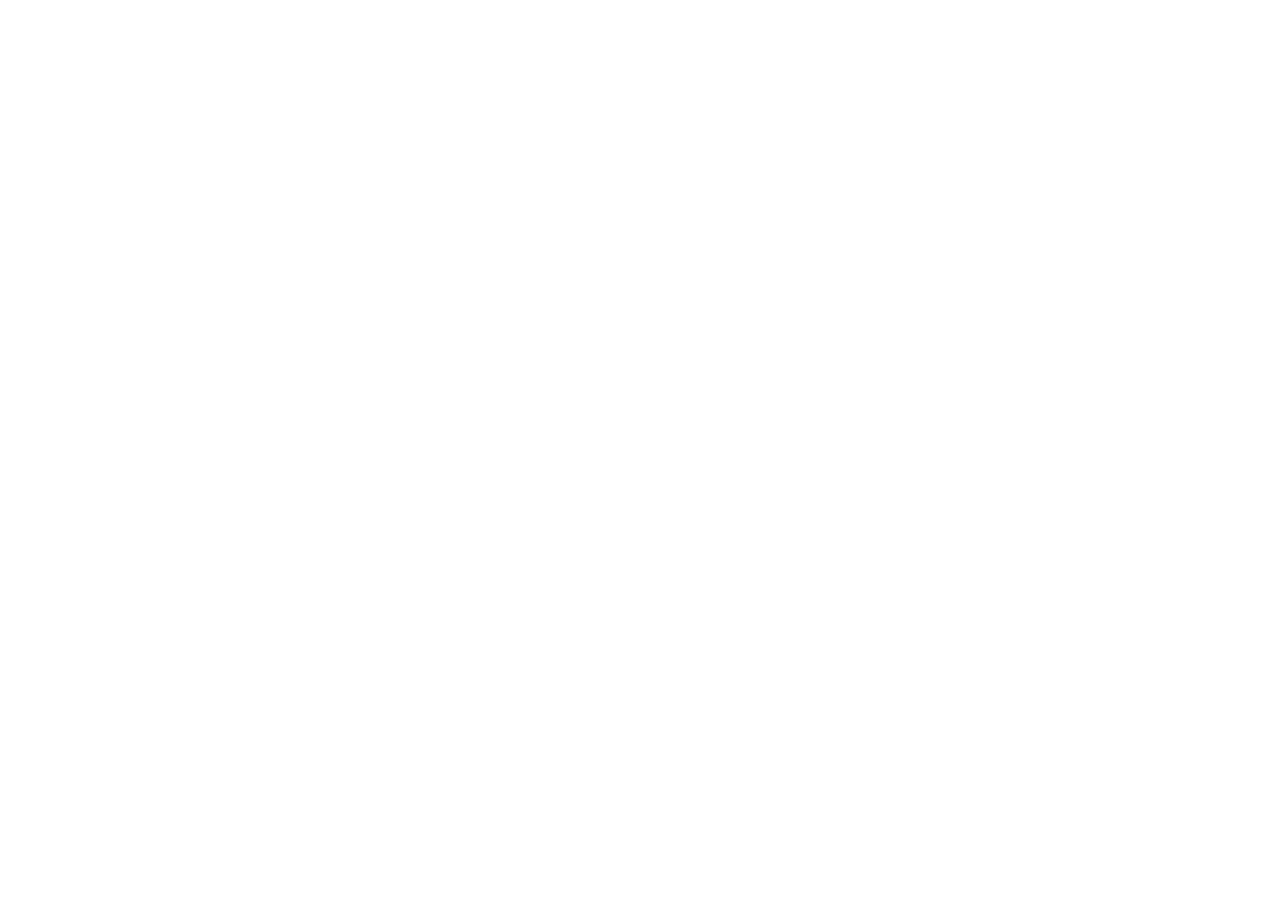
==== index.html @ 7a645a51 "Add files via upload" ====
<!Doctype html>

<head>
  <title> HS SHIT POST</title>
  <link rel="stylesheet" href="main.css">
  <script src="https://ajax.googleapis.com/ajax/libs/jquery/3.1.1/jquery.min.js"></script>
<head>

<body>
  <img src="Assets/Cards/Patches_The_Pirate.png" style="visibility: hidden; position: absolute" id="img"/>
  <audio src="Assets/Sounds/Patches_The_Pirate.ogg" id="audio"></audio>
  <script src="js/main.js"></script>
</body
---- main.css ----
body{
  background-image:url("Assets/BG.jpg");
  background-repeat: no-repeat;
  background-size: cover;
  width: 100%;
  height: 100%;
}
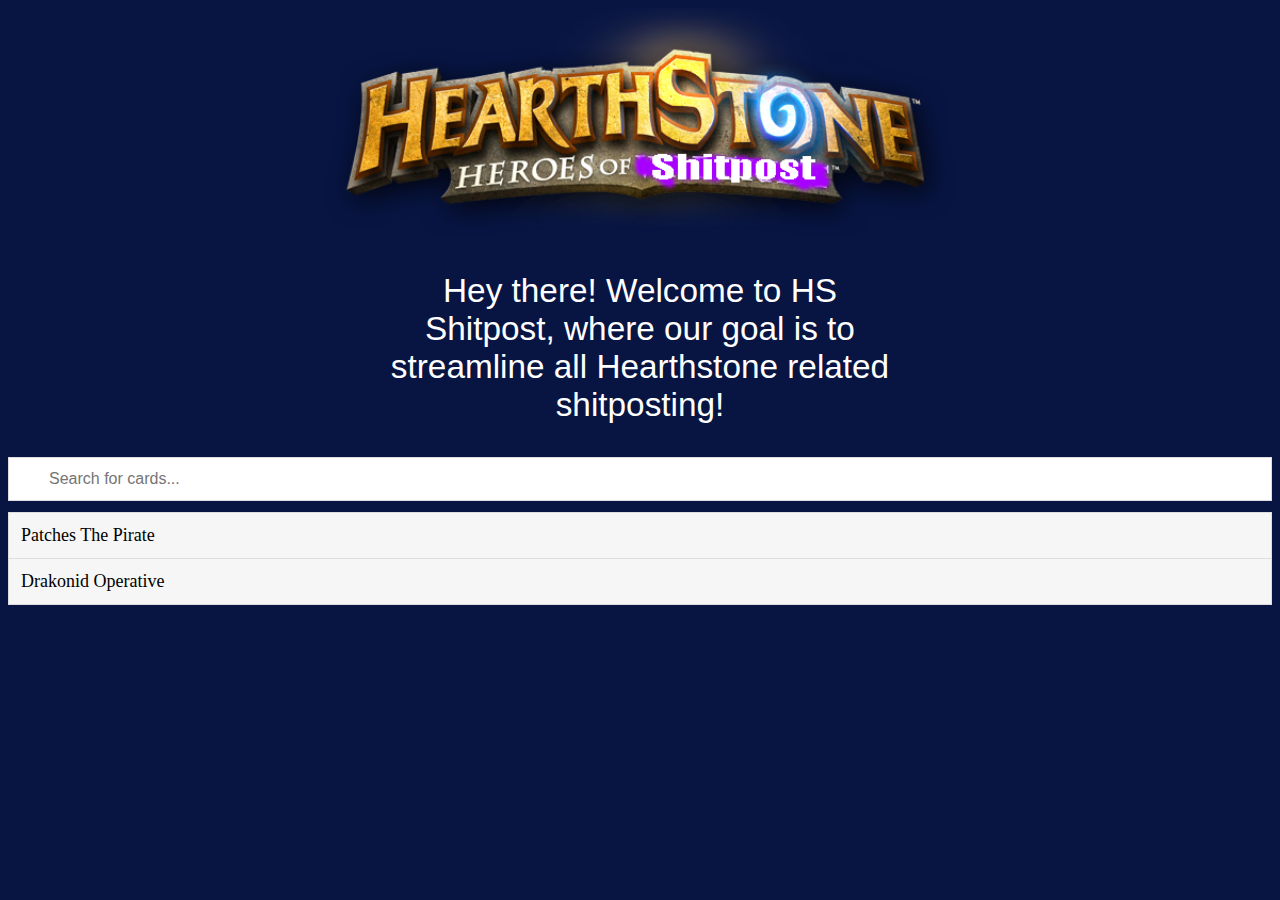
==== commit e4180010: "Spaghetti Code" ====
--- a/index.html
+++ b/index.html
@@ -1,13 +1,22 @@
 <!Doctype html>
 
 <head>
-  <title> HS SHIT POST</title>
-  <link rel="stylesheet" href="main.css">
-  <script src="https://ajax.googleapis.com/ajax/libs/jquery/3.1.1/jquery.min.js"></script>
-<head>
+  <title>HS SHIT POST</title>
+  <link rel="stylesheet" href="home.css">
+  <script src="js/home.js"></script>
+  <script src=js/main.js></script>
+
+</head>
 
 <body>
-  <img src="Assets/Cards/Patches_The_Pirate.png" style="visibility: hidden; position: absolute" id="img"/>
-  <audio src="Assets/Sounds/Patches_The_Pirate.ogg" id="audio"></audio>
-  <script src="js/main.js"></script>
-</body
+  <img src="Assets/Logo.png" id="logo">
+  <p>Hey there! Welcome to HS Shitpost, where our goal is to streamline all Hearthstone related shitposting!</p>
+
+  <input type="text" id="myInput" onkeyup="SearchBar()" placeholder="Search for cards..." title="Type in a name">
+
+<ul id="myUL">
+  <li><a href="main.html" onclick='cardChanger("Patches_The_Pirate");'>Patches The Pirate</a></li>
+  <li><a href="main.html" onclick='cardChanger("Drakonid_Operative");'>Drakonid Operative</a></li>
+</ul>
+
+</body>
--- a/home.css
+++ b/home.css
@@ -0,0 +1,55 @@
+body{
+  background-color: #081543;
+}
+
+p{
+  color: white;
+  text-align: center;
+  height: 25%;
+  font-size: 25pt;
+  margin-left: 30%;
+  margin-right:30%;
+  font-family: sans-serif;
+}
+
+#logo{
+display: block;
+margin-left: auto;
+margin-right: auto;
+width: 50%;
+}
+
+* {
+  box-sizing: border-box;
+}
+
+#myInput {
+  background-position: 10px 12px;
+  background-repeat: no-repeat;
+  width: 100%;
+  font-size: 16px;
+  padding: 12px 20px 12px 40px;
+  border: 1px solid #ddd;
+  margin-bottom: 12px;
+}
+
+#myUL {
+  list-style-type: none;
+  padding: 0;
+  margin: 0;
+}
+
+#myUL li a {
+  border: 1px solid #ddd;
+  margin-top: -1px; /* Prevent double borders */
+  background-color: #f6f6f6;
+  padding: 12px;
+  text-decoration: none;
+  font-size: 18px;
+  color: black;
+  display: block
+}
+
+#myUL li a:hover:not(.header) {
+  background-color: #eee;
+}
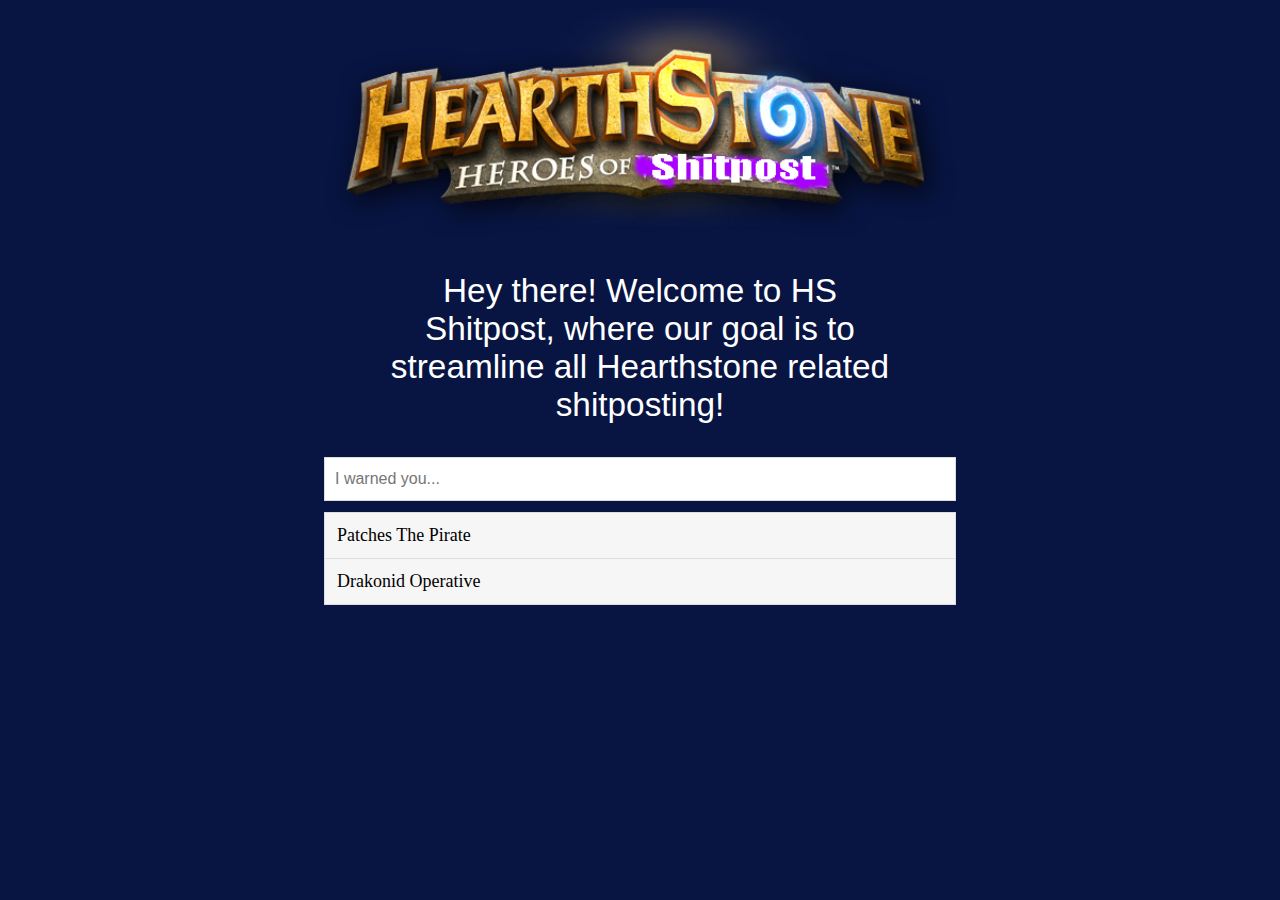
==== commit ecefd500: "Add files via upload" ====
--- a/index.html
+++ b/index.html
@@ -12,7 +12,7 @@
   <img src="Assets/Logo.png" id="logo">
   <p>Hey there! Welcome to HS Shitpost, where our goal is to streamline all Hearthstone related shitposting!</p>
 
-  <input type="text" id="myInput" onkeyup="SearchBar()" placeholder="Search for cards..." title="Type in a name">
+  <input type="text" id="myInput" onkeyup="SearchBar()" placeholder="I warned you..." title="Type in a name">
 
 <ul id="myUL">
   <li><a href="main.html" onclick='cardChanger("Patches_The_Pirate");'>Patches The Pirate</a></li>
--- a/home.css
+++ b/home.css
@@ -24,13 +24,13 @@
 }
 
 #myInput {
-  background-position: 10px 12px;
-  background-repeat: no-repeat;
-  width: 100%;
+  width: 50%;
   font-size: 16px;
-  padding: 12px 20px 12px 40px;
+  padding: 12px 0px 12px 10px;
   border: 1px solid #ddd;
   margin-bottom: 12px;
+  margin-left: 25%;
+  margin-right: 25%;
 }
 
 #myUL {
@@ -43,6 +43,9 @@
   border: 1px solid #ddd;
   margin-top: -1px; /* Prevent double borders */
   background-color: #f6f6f6;
+  width: 50%;
+  margin-left: 25%;
+  margin-right: 25%;
   padding: 12px;
   text-decoration: none;
   font-size: 18px;
